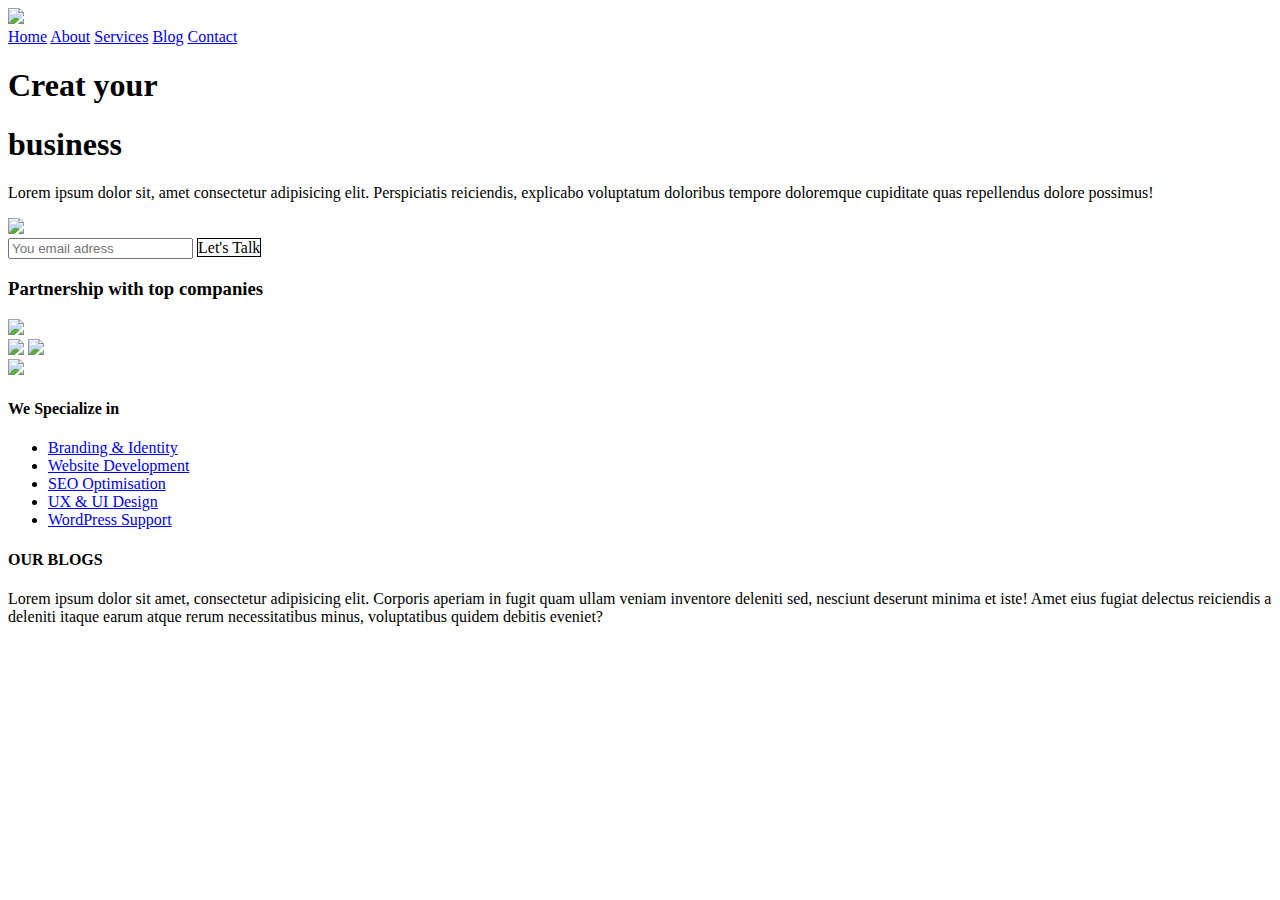
==== index.html @ f663122f "Add files via upload" ====
<!DOCTYPE html>
<html lang="en">
<head>
    <meta charset="UTF-8">
    <meta name="viewport" content="width=device-width, initial-scale=1.0">
    <title>ZS Creatives</title>
    <link rel="stylesheet" href="Figma/HomeStyle.css"/>
</head>
<body>
    <header class="header">
        <i class="zsIcon">
            <img src="Images\LOGO.png" />
        </i>
        <nav class="header_navigation">
            <a href="index.html">Home</a>
            <a href="about.html">About</a>
            <a href="services.html">Services</a>
            <a href="blogs.html">Blog</a>
            <a href="#">Contact</a>
        </nav>
    </header>

    <div class="wrapper">
        <div class="container_Top_Left">
            <div class="box_top">
                <h1 class="Creat_Your"> Creat your</h1>
                <h1 class="business"> business</h1>
            </div>

            <div class="box_down">
                <p>Lorem ipsum dolor sit, amet consectetur adipisicing elit. Perspiciatis reiciendis, explicabo voluptatum doloribus tempore doloremque cupiditate quas repellendus dolore possimus!
            </div>
        </div>
        
        <div class="container_Top_Right">
            <img class="imgVector" src="Images/animation.png" />
        </div>
        
    </div>
    <div class="Email">
        <input class="EmailBox" type="email" name="email" placeholder="You email adress">
        <span class="spanLabel" style="border: 1px solid black"> 
            <label class="talkLabel">Let's Talk</label>
        </span>
    </div>
    <h3 class="partnership">Partnership with top companies</h3>
    <div class="liner">
        <img class="imgLiner" src="Images/Component 75.png" />
    </div>
    <div class="mainIMG"></div>
        <img class="imgdigital" src="Images/Frame 46.png" />
        <img class="insideIMG" src="Images/Frame 45.png" />

    </div>
    <div class="whatWeDo"></div>
        <img class="imgWhatWeDo" src="Images/what we do.png" />
    </div>
    <div class="Options">
        <h4>
            We Specialize in
        </h4>
        <div class="OptionsLinks">
            <ul>
                <li><a href="#">Branding & Identity</a></li>
                <li><a href="#">Website Development</a></li>
                <li><a href="#">SEO Optimisation</a></li>
                <li><a href="#">UX & UI Design</a></li>
                <li><a href="#">WordPress Support</a></li>
            </ul>

        </div>

        <div class="conText">
            <h4 class="BLOG">
                OUR BLOGS
            </h4>
            <p>Lorem ipsum dolor sit amet, consectetur adipisicing elit. Corporis aperiam in fugit quam ullam veniam inventore deleniti sed, nesciunt deserunt minima et iste! Amet eius fugiat delectus reiciendis a deleniti itaque earum atque rerum necessitatibus minus, voluptatibus quidem debitis eveniet?</p>
        </div>
    </div>
</body>
</html>
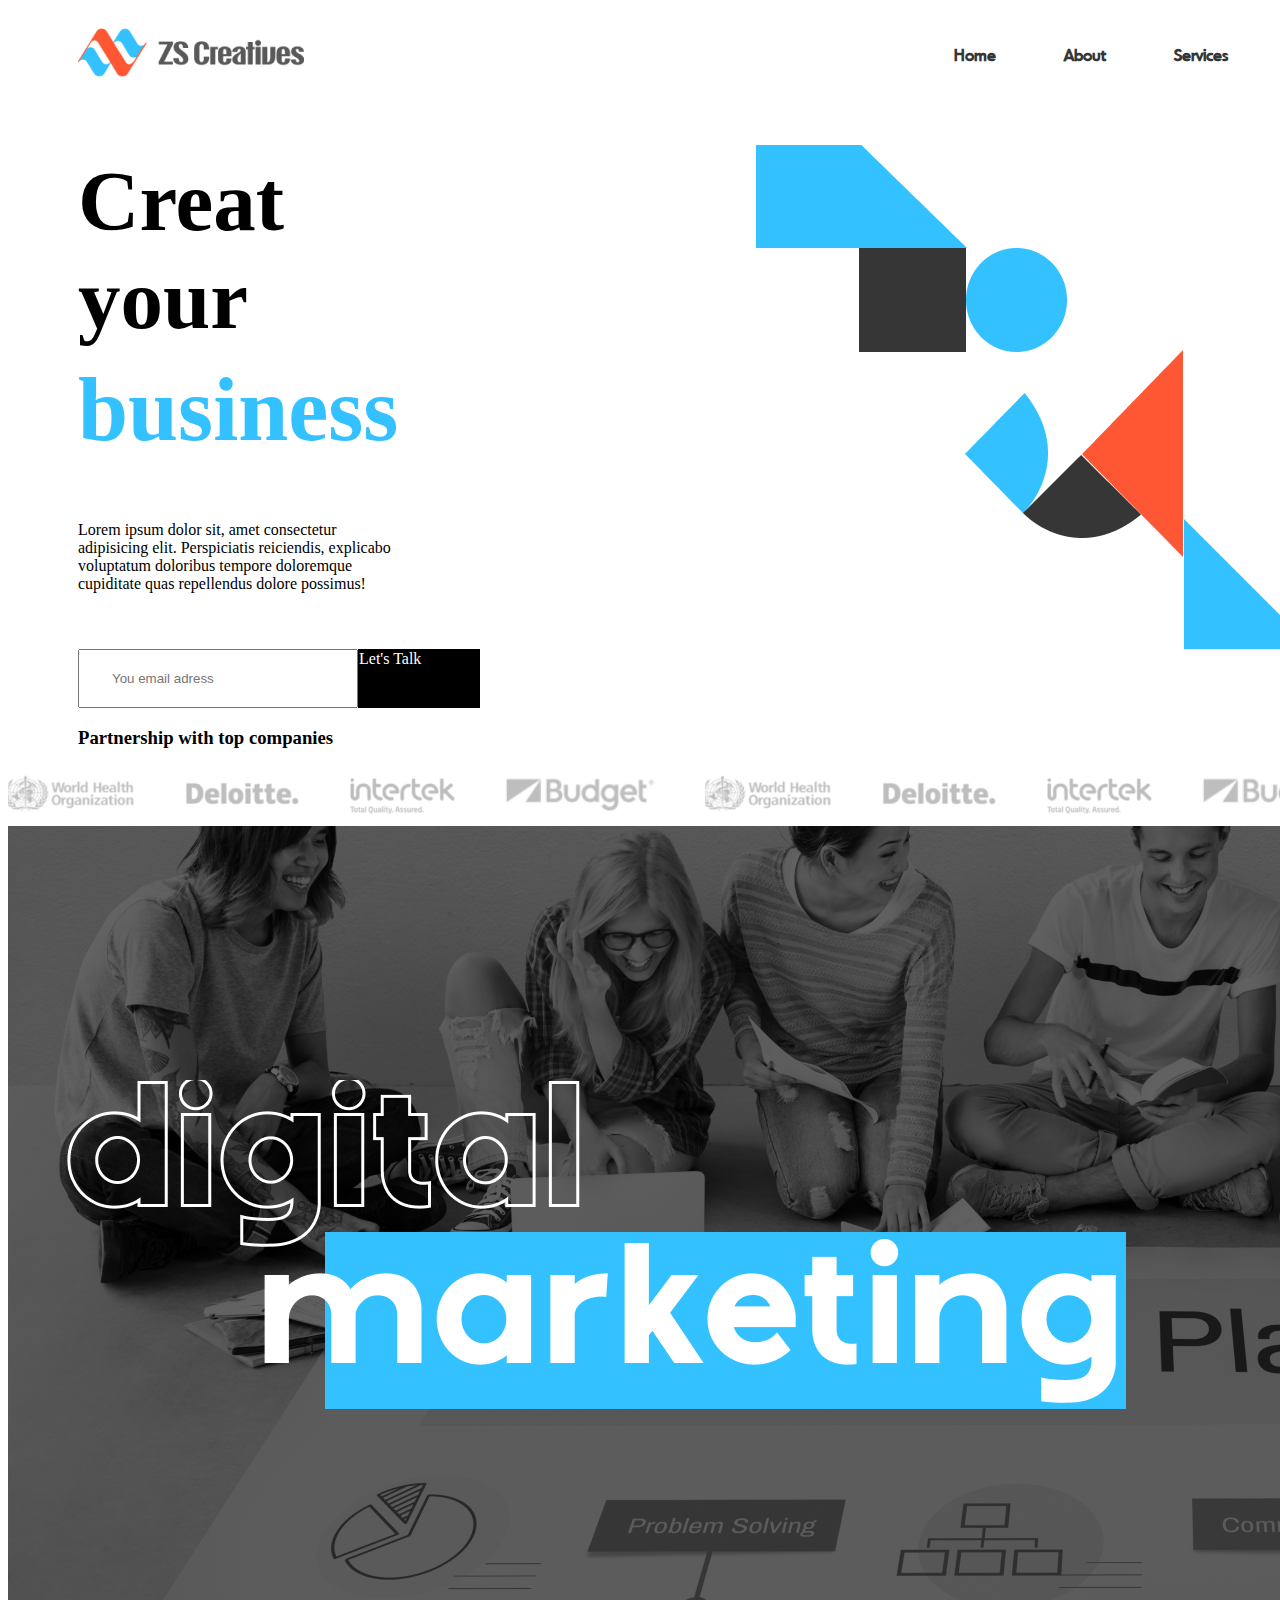
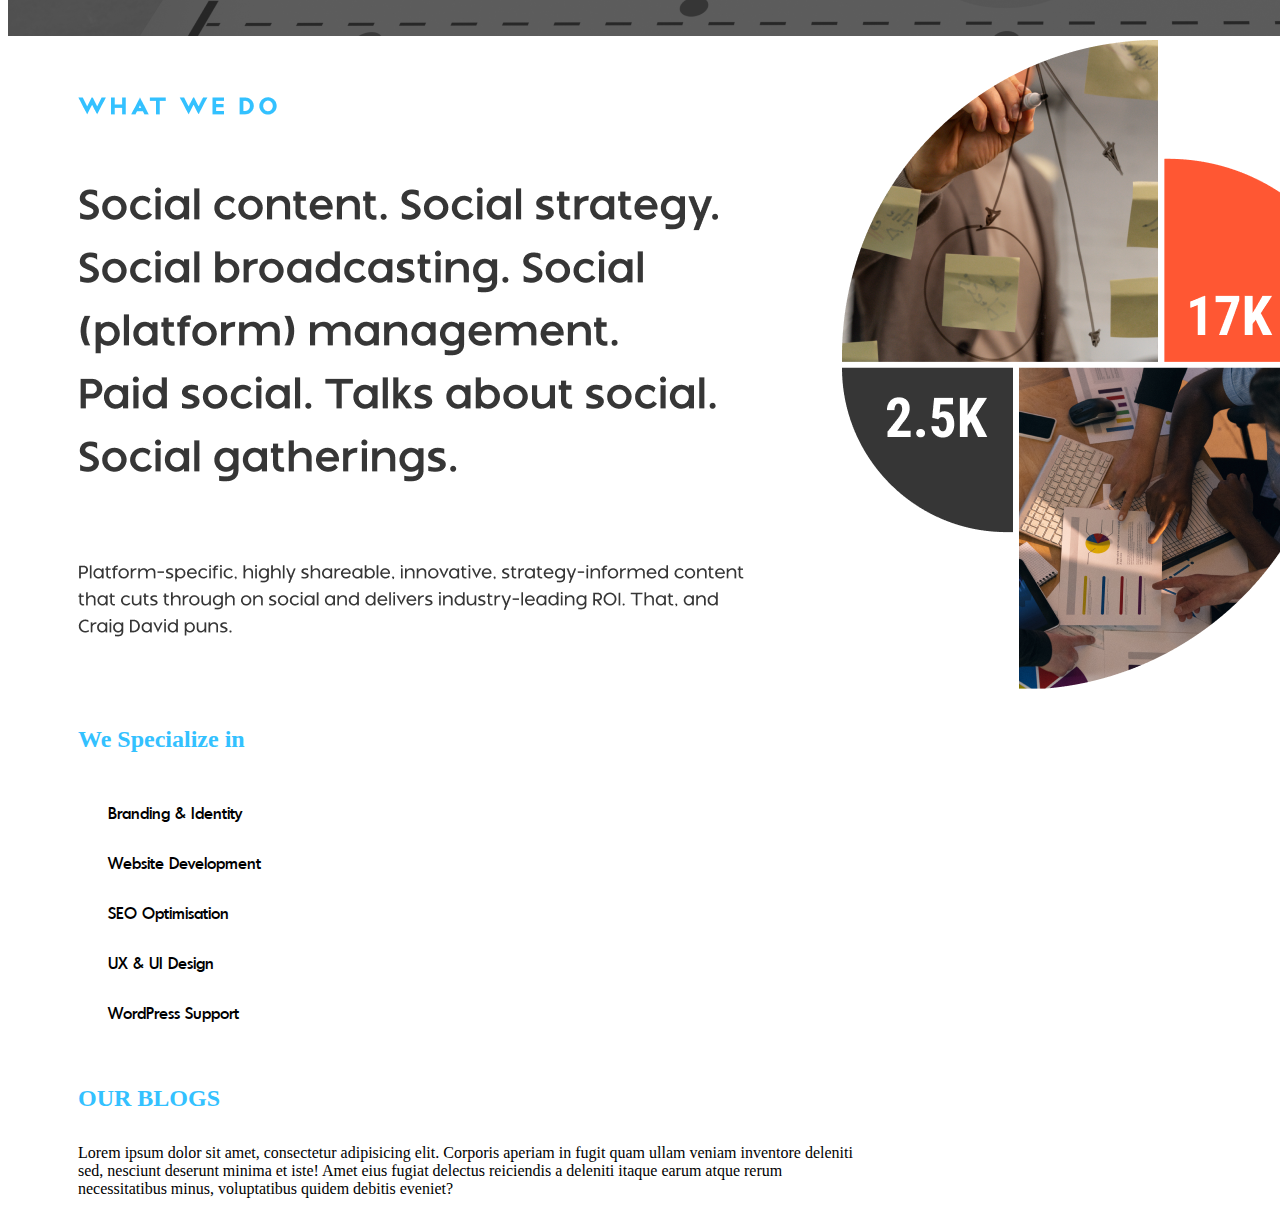
==== commit 9913b9b9: "First Commit" ====
--- a/index.html
+++ b/index.html
@@ -1,81 +1,81 @@
-<!DOCTYPE html>
-<html lang="en">
-<head>
-    <meta charset="UTF-8">
-    <meta name="viewport" content="width=device-width, initial-scale=1.0">
-    <title>ZS Creatives</title>
-    <link rel="stylesheet" href="Figma/HomeStyle.css"/>
-</head>
-<body>
-    <header class="header">
-        <i class="zsIcon">
-            <img src="Images\LOGO.png" />
-        </i>
-        <nav class="header_navigation">
-            <a href="index.html">Home</a>
-            <a href="about.html">About</a>
-            <a href="services.html">Services</a>
-            <a href="blogs.html">Blog</a>
-            <a href="#">Contact</a>
-        </nav>
-    </header>
-
-    <div class="wrapper">
-        <div class="container_Top_Left">
-            <div class="box_top">
-                <h1 class="Creat_Your"> Creat your</h1>
-                <h1 class="business"> business</h1>
-            </div>
-
-            <div class="box_down">
-                <p>Lorem ipsum dolor sit, amet consectetur adipisicing elit. Perspiciatis reiciendis, explicabo voluptatum doloribus tempore doloremque cupiditate quas repellendus dolore possimus!
-            </div>
-        </div>
-        
-        <div class="container_Top_Right">
-            <img class="imgVector" src="Images/animation.png" />
-        </div>
-        
-    </div>
-    <div class="Email">
-        <input class="EmailBox" type="email" name="email" placeholder="You email adress">
-        <span class="spanLabel" style="border: 1px solid black"> 
-            <label class="talkLabel">Let's Talk</label>
-        </span>
-    </div>
-    <h3 class="partnership">Partnership with top companies</h3>
-    <div class="liner">
-        <img class="imgLiner" src="Images/Component 75.png" />
-    </div>
-    <div class="mainIMG"></div>
-        <img class="imgdigital" src="Images/Frame 46.png" />
-        <img class="insideIMG" src="Images/Frame 45.png" />
-
-    </div>
-    <div class="whatWeDo"></div>
-        <img class="imgWhatWeDo" src="Images/what we do.png" />
-    </div>
-    <div class="Options">
-        <h4>
-            We Specialize in
-        </h4>
-        <div class="OptionsLinks">
-            <ul>
-                <li><a href="#">Branding & Identity</a></li>
-                <li><a href="#">Website Development</a></li>
-                <li><a href="#">SEO Optimisation</a></li>
-                <li><a href="#">UX & UI Design</a></li>
-                <li><a href="#">WordPress Support</a></li>
-            </ul>
-
-        </div>
-
-        <div class="conText">
-            <h4 class="BLOG">
-                OUR BLOGS
-            </h4>
-            <p>Lorem ipsum dolor sit amet, consectetur adipisicing elit. Corporis aperiam in fugit quam ullam veniam inventore deleniti sed, nesciunt deserunt minima et iste! Amet eius fugiat delectus reiciendis a deleniti itaque earum atque rerum necessitatibus minus, voluptatibus quidem debitis eveniet?</p>
-        </div>
-    </div>
-</body>
+<!DOCTYPE html>
+<html lang="en">
+<head>
+    <meta charset="UTF-8">
+    <meta name="viewport" content="width=device-width, initial-scale=1.0">
+    <title>ZS Creatives</title>
+    <link rel="stylesheet" href="Figma/HomeStyle.css"/>
+</head>
+<body>
+    <header class="header">
+        <i class="zsIcon">
+            <img src="Images\LOGO.png" />
+        </i>
+        <nav class="header_navigation">
+            <a href="index.html">Home</a>
+            <a href="about.html">About</a>
+            <a href="services.html">Services</a>
+            <a href="blogs.html">Blog</a>
+            <a href="#">Contact</a>
+        </nav>
+    </header>
+
+    <div class="wrapper">
+        <div class="container_Top_Left">
+            <div class="box_top">
+                <h1 class="Creat_Your"> Creat your</h1>
+                <h1 class="business"> business</h1>
+            </div>
+
+            <div class="box_down">
+                <p>Lorem ipsum dolor sit, amet consectetur adipisicing elit. Perspiciatis reiciendis, explicabo voluptatum doloribus tempore doloremque cupiditate quas repellendus dolore possimus!
+            </div>
+        </div>
+        
+        <div class="container_Top_Right">
+            <img class="imgVector" src="Images/animation.png" />
+        </div>
+        
+    </div>
+    <div class="Email">
+        <input class="EmailBox" type="email" name="email" placeholder="You email adress">
+        <span class="spanLabel" style="border: 1px solid black"> 
+            <label class="talkLabel">Let's Talk</label>
+        </span>
+    </div>
+    <h3 class="partnership">Partnership with top companies</h3>
+    <div class="liner">
+        <img class="imgLiner" src="Images/Component 75.png" />
+    </div>
+    <div class="mainIMG"></div>
+        <img class="imgdigital" src="Images/Frame 46.png" />
+        <img class="insideIMG" src="Images/Frame 45.png" />
+
+    </div>
+    <div class="whatWeDo"></div>
+        <img class="imgWhatWeDo" src="Images/what we do.png" />
+    </div>
+    <div class="Options">
+        <h4>
+            We Specialize in
+        </h4>
+        <div class="OptionsLinks">
+            <ul>
+                <li><a href="#">Branding & Identity</a></li>
+                <li><a href="#">Website Development</a></li>
+                <li><a href="#">SEO Optimisation</a></li>
+                <li><a href="#">UX & UI Design</a></li>
+                <li><a href="#">WordPress Support</a></li>
+            </ul>
+
+        </div>
+
+        <div class="conText">
+            <h4 class="BLOG">
+                OUR BLOGS
+            </h4>
+            <p>Lorem ipsum dolor sit amet, consectetur adipisicing elit. Corporis aperiam in fugit quam ullam veniam inventore deleniti sed, nesciunt deserunt minima et iste! Amet eius fugiat delectus reiciendis a deleniti itaque earum atque rerum necessitatibus minus, voluptatibus quidem debitis eveniet?</p>
+        </div>
+    </div>
+</body>
 </html>--- a/Figma/HomeStyle.css
+++ b/Figma/HomeStyle.css
@@ -0,0 +1,161 @@
+
+@font-face {
+    font-family: 'Montreal Medium';
+    src: url(Fonts/Montreal-Medium\ Regular.ttf);
+}
+
+.header {
+    display: flex;
+    justify-content: space-between;
+    width: 1440px;
+    padding-top: 20px;
+}
+
+.zsIcon {
+    margin-left: 70px;
+
+}
+.header_navigation {
+    height: 50px;
+    float: right;
+    
+    padding-top: 17px;
+    font-family: 'Montreal Medium';
+}
+.header_navigation a {
+    text-decoration: none;
+    margin-left: 63px;
+    font-size: 16px;
+    color: #363636;
+    font-weight: bold;
+}
+.header_navigation a:hover {
+    text-decoration: underline; 
+    text-decoration-thickness: 2px;    
+    text-underline-offset: 5px;
+}
+
+.wrapper {
+    margin-left: 70px;
+}
+
+.container_Top_Left {
+    width: 512px;
+    height: 416px;
+}
+
+.Creat_Your{
+    margin-bottom: 10px;
+    font-size: 85px;
+    font-weight: 700;
+    font-family: 'Montreal Bold';
+}
+
+.business{
+    margin-top: 10px;
+    font-size: 90px;
+    font-weight: 700;
+    font-family: 'Montreal Bold';
+    color: #33c1ff;
+}
+
+.wrapper{
+    display: flex;
+}
+.container_Top_Right{
+    width: 558px;
+    height: 504px;
+    padding-left: 30%;
+    padding-top: 50px;
+    
+}
+
+.Email {
+    margin-left: 70px;
+    display: flex;
+}
+
+input[type="email"] {
+    height: 59px;
+    width: 280px; 
+    box-sizing: border-box;
+}
+
+input[type="email"]::placeholder {
+    padding-left: 30px;
+}
+
+.spanLabel {
+    width: 120px; 
+    height: 57px;
+    background-color: #000000;
+}
+
+.talkLabel {
+    color: white;
+}
+
+.partnership {
+    margin-left: 70px; 
+}
+
+.parent{
+    position: relative;
+}
+.over-img{
+    position: absolute;
+    top: 80%;
+    left: 20%;
+}
+
+.mainIMG{
+    position: relative;
+}
+.insideIMG{
+    position: absolute;
+    top: 120%;
+    left: 5%;
+}
+
+.imgWhatWeDo{
+    margin-left: 70px; 
+}
+
+.Options{
+    margin-left: 70px;
+}
+
+.Options h4{
+    color: #33c1ff;
+    font-family: 'Montreal Bold';
+    font-size: 24px;
+}
+
+.OptionsLinks ul {
+    display:inline;
+}
+
+.OptionsLinks li {
+    list-style:none;
+    padding-bottom: 30px;
+    margin-left: 30px;
+
+}
+
+.OptionsLinks a{
+    text-decoration: none;
+    color: #000000;
+    size: 27px;
+    font-family: 'Montreal Medium';
+}
+
+.conText{
+    width: 795px;
+}
+
+.BLOG{
+    
+    font-family: 'Montreal Bold';
+    font-size: 24px;
+    
+}